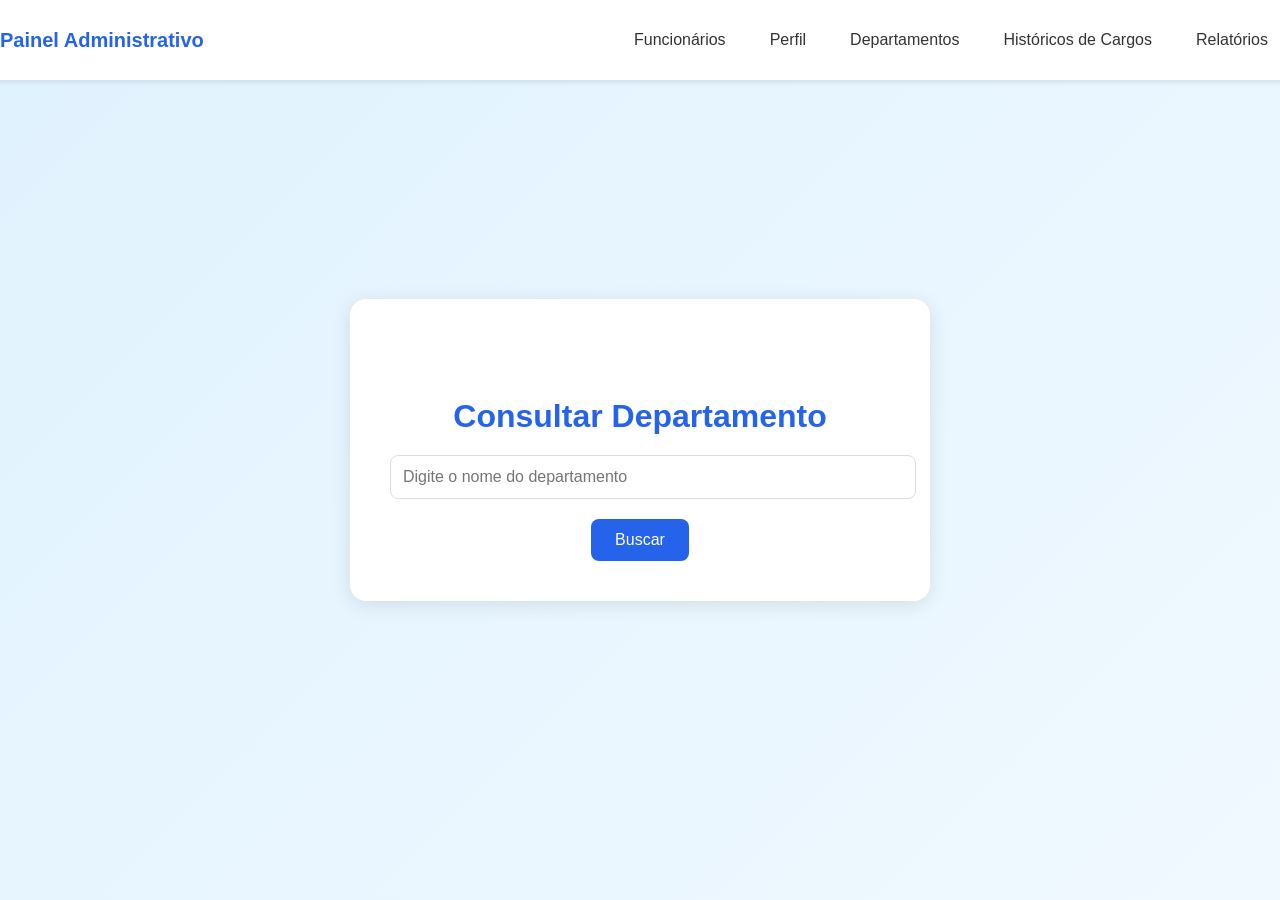
==== html/dados.html @ 54ffbf49 "Projeto" ====
<!DOCTYPE html>
<html lang="pt-br">

<head>
  <meta charset="UTF-8">
  <meta name="viewport" content="width=device-width, initial-scale=1">
  <title>Consulta de Departamento</title>
  <style>
    body {
      font-family: 'Segoe UI', sans-serif;
      background: linear-gradient(135deg, #e0f2fe, #f0f9ff);
      display: flex;
      align-items: center;
      justify-content: center;
      height: 100vh;
      margin: 0;
    }

    .container {
      background-color: #fff;
      padding: 40px;
      border-radius: 16px;
      box-shadow: 0 4px 20px rgba(0, 0, 0, 0.1);
      text-align: center;
      width: 100%;
      max-width: 500px;
    }

    h1 {
      color: #2563eb;
      margin-bottom: 20px;
    }

    input[type="text"] {
      width: 100%;
      padding: 12px;
      font-size: 16px;
      border: 1px solid #ddd;
      border-radius: 8px;
      margin-bottom: 20px;
    }

    button {
      background-color: #2563eb;
      color: white;
      padding: 12px 24px;
      font-size: 16px;
      border: none;
      border-radius: 8px;
      cursor: pointer;
      transition: background-color 0.3s ease;
    }

    button:hover {
      background-color: #1e40af;
    }

    .resultado {
      margin-top: 30px;
      font-size: 16px;
      color: #333;
      background-color: #f8fafc;
      padding: 20px;
      border-radius: 8px;
    }

    /* Navbar */
    .navbar {
      background-color: #ffffff;
      box-shadow: 0 2px 6px rgba(0, 0, 0, 0.1);
      padding: 15px 30px;
      display: flex;
      justify-content: space-between;
      align-items: center;
      position: fixed;
      width: 100%;
      top: 0;
      z-index: 10;
    }

    .navbar .logo {
      font-size: 20px;
      font-weight: bold;
      color: #2563eb;
    }

    .navbar ul {
      display: flex;
      gap: 20px;
      list-style: none;
    }

    .navbar ul li a {
      text-decoration: none;
      color: #333;
      font-weight: 500;
      padding: 8px 12px;
      border-radius: 8px;
      transition: background-color 0.3s ease;
    }

    .navbar ul li a:hover {
      background-color: #e0e7ff;
      color: #2563eb;
    }

    .content {
      padding: 100px 30px 30px 30px;
    }
  </style>
</head>

<body>

  <nav class="navbar">
    <div class="logo">Painel Administrativo</div>
    <ul>
      <li><a href="http://localhost:8080/html/funcionarios.html">Funcionários</a></li>
      <li><a href="http://localhost:8080/html/perfil.html">Perfil</a></li>
      <li><a href="http://localhost:8080/html/departamento.html">Departamentos</a></li>
      <li><a href="http://localhost:8080/html/historicoCargos.html">Históricos de Cargos</a></li>
      <li><a href="http://localhost:8080/html/dados.html">Relatórios</a></li>
    </ul>
  </nav>

  <div class="container">
    <h1><br>Consultar Departamento</h1>
    <input type="text" id="departamento" placeholder="Digite o nome do departamento">
    <button onclick="buscarDados()">Buscar</button>

    <div id="resultado" class="resultado" style="display: none;"></div>
  </div>

  <script>
    function buscarDados() {
      const departamento = document.getElementById('departamento').value.trim();
      const resultadoDiv = document.getElementById('resultado');
      resultadoDiv.style.display = 'none';
      resultadoDiv.innerHTML = '';

      if (!departamento) {
        alert('Por favor, digite o nome do departamento.');
        return;
      }

      const token = localStorage.getItem('token');
      if (!token) {
        alert('Token não encontrado. Faça login para continuar.');
        return;
      }

      fetch('http://localhost:8080/dados', {
        method: 'POST',
        headers: {
          'Content-Type': 'application/json',
          'Authorization': `Bearer ${token}`
        },
        body: JSON.stringify({ departamento })
      })
        .then(res => res.json())
        .then(data => {
          resultadoDiv.style.display = 'block';

          if (data.media_idade && data.media_salario && data.total_funcionarios !== undefined) {
            resultadoDiv.innerHTML = `
              <strong>${data.msg}</strong><br><br>
              <p>Média de Idade: <strong>${data.media_idade} anos</strong></p>
              <p>Média Salarial: <strong>R$ ${data.media_salario}</strong></p>
              <p>Total de Funcionários: <strong>${data.total_funcionarios}</strong></p>
            `;
          } else if (data.resultado) {
            resultadoDiv.innerHTML = `<p>${data.resultado}</p>`;
          } else {
            resultadoDiv.innerHTML = `<p>Erro inesperado ao buscar os dados.</p>`;
          }
        })
        ;
    }
  </script>

</body>

</html>
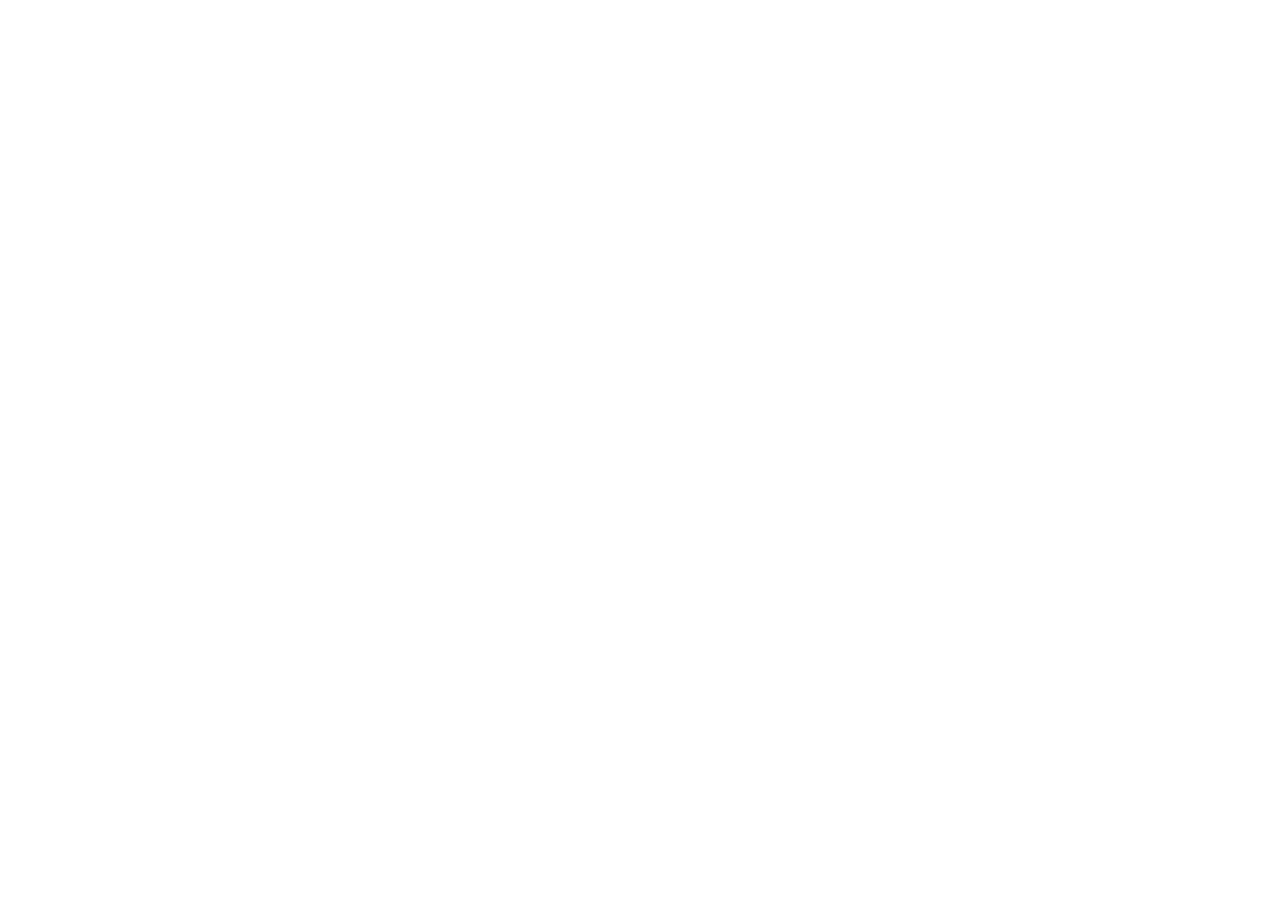
==== commit d86d88ab: "Refatoracao + readme" ====
--- a/html/dados.html
+++ b/html/dados.html
@@ -1,136 +1,57 @@
 <!DOCTYPE html>
 <html lang="pt-br">
-
 <head>
   <meta charset="UTF-8">
   <meta name="viewport" content="width=device-width, initial-scale=1">
-  <title>Consulta de Departamento</title>
+  <title>Relatórios - SamiAPI</title>
+  <link rel="stylesheet" href="styles.css">
   <style>
-    body {
-      font-family: 'Segoe UI', sans-serif;
-      background: linear-gradient(135deg, #e0f2fe, #f0f9ff);
-      display: flex;
-      align-items: center;
-      justify-content: center;
-      height: 100vh;
-      margin: 0;
+    .report-card {
+        max-width: 600px;
+        margin: 0 auto;
     }
-
-    .container {
-      background-color: #fff;
-      padding: 40px;
-      border-radius: 16px;
-      box-shadow: 0 4px 20px rgba(0, 0, 0, 0.1);
-      text-align: center;
-      width: 100%;
-      max-width: 500px;
+    .result-box {
+        margin-top: 30px;
+        background: rgba(15, 23, 42, 0.5);
+        padding: 20px;
+        border-radius: 12px;
+        border: 1px solid var(--border-color);
+        display: none;
+        animation: fadeIn 0.3s ease;
     }
-
-    h1 {
-      color: #2563eb;
-      margin-bottom: 20px;
+    .result-box strong { color: var(--primary); }
+    .stat-row {
+        display: flex;
+        justify-content: space-between;
+        padding: 12px 0;
+        border-bottom: 1px solid rgba(255, 255, 255, 0.05);
     }
-
-    input[type="text"] {
-      width: 100%;
-      padding: 12px;
-      font-size: 16px;
-      border: 1px solid #ddd;
-      border-radius: 8px;
-      margin-bottom: 20px;
-    }
-
-    button {
-      background-color: #2563eb;
-      color: white;
-      padding: 12px 24px;
-      font-size: 16px;
-      border: none;
-      border-radius: 8px;
-      cursor: pointer;
-      transition: background-color 0.3s ease;
-    }
-
-    button:hover {
-      background-color: #1e40af;
-    }
-
-    .resultado {
-      margin-top: 30px;
-      font-size: 16px;
-      color: #333;
-      background-color: #f8fafc;
-      padding: 20px;
-      border-radius: 8px;
-    }
-
-    /* Navbar */
-    .navbar {
-      background-color: #ffffff;
-      box-shadow: 0 2px 6px rgba(0, 0, 0, 0.1);
-      padding: 15px 30px;
-      display: flex;
-      justify-content: space-between;
-      align-items: center;
-      position: fixed;
-      width: 100%;
-      top: 0;
-      z-index: 10;
-    }
-
-    .navbar .logo {
-      font-size: 20px;
-      font-weight: bold;
-      color: #2563eb;
-    }
-
-    .navbar ul {
-      display: flex;
-      gap: 20px;
-      list-style: none;
-    }
-
-    .navbar ul li a {
-      text-decoration: none;
-      color: #333;
-      font-weight: 500;
-      padding: 8px 12px;
-      border-radius: 8px;
-      transition: background-color 0.3s ease;
-    }
-
-    .navbar ul li a:hover {
-      background-color: #e0e7ff;
-      color: #2563eb;
-    }
-
-    .content {
-      padding: 100px 30px 30px 30px;
-    }
+    .stat-row:last-child { border-bottom: none; }
   </style>
 </head>
+<body>
+  <div id="navbar-placeholder"></div>
 
-<body>
+  <div class="content">
+    <div class="page-header">
+      <h1>Relatórios</h1>
+    </div>
 
-  <nav class="navbar">
-    <div class="logo">Painel Administrativo</div>
-    <ul>
-      <li><a href="http://localhost:8080/html/funcionarios.html">Funcionários</a></li>
-      <li><a href="http://localhost:8080/html/perfil.html">Perfil</a></li>
-      <li><a href="http://localhost:8080/html/departamento.html">Departamentos</a></li>
-      <li><a href="http://localhost:8080/html/historicoCargos.html">Históricos de Cargos</a></li>
-      <li><a href="http://localhost:8080/html/dados.html">Relatórios</a></li>
-    </ul>
-  </nav>
+    <div class="card report-card">
+      <h2 style="margin-bottom: 20px;">Consultar Departamento</h2>
+      <div class="form-group">
+        <label>Selecione o Departamento</label>
+        <select id="departamento">
+            <option value="">Carregando...</option>
+        </select>
+      </div>
+      <button class="btn-primary" onclick="buscarDados()" style="width: 100%; justify-content: center;">Buscar</button>
 
-  <div class="container">
-    <h1><br>Consultar Departamento</h1>
-    <input type="text" id="departamento" placeholder="Digite o nome do departamento">
-    <button onclick="buscarDados()">Buscar</button>
-
-    <div id="resultado" class="resultado" style="display: none;"></div>
+      <div id="resultado" class="result-box"></div>
+    </div>
   </div>
 
+  <script src="ui.js"></script>
   <script>
     function buscarDados() {
       const departamento = document.getElementById('departamento').value.trim();
@@ -139,15 +60,12 @@
       resultadoDiv.innerHTML = '';
 
       if (!departamento) {
-        alert('Por favor, digite o nome do departamento.');
+        showToast('Por favor, digite o nome do departamento.', 'error');
         return;
       }
 
       const token = localStorage.getItem('token');
-      if (!token) {
-        alert('Token não encontrado. Faça login para continuar.');
-        return;
-      }
+      if (!token) return;
 
       fetch('http://localhost:8080/dados', {
         method: 'POST',
@@ -157,27 +75,68 @@
         },
         body: JSON.stringify({ departamento })
       })
-        .then(res => res.json())
+      .then(res => res.json())
+      .then(data => {
+        resultadoDiv.style.display = 'block';
+
+        if (data.media_idade !== undefined && data.media_salario !== undefined && data.total_funcionarios !== undefined) {
+          resultadoDiv.innerHTML = `
+            <div style="font-size: 18px; margin-bottom: 15px; color: var(--success); font-weight: 600;">${data.msg}</div>
+            <div class="stat-row">
+                <span>Média de Idade</span>
+                <strong>${data.media_idade} anos</strong>
+            </div>
+            <div class="stat-row">
+                <span>Média Salarial</span>
+                <strong>R$ ${data.media_salario}</strong>
+            </div>
+            <div class="stat-row">
+                <span>Total de Funcionários</span>
+                <strong>${data.total_funcionarios}</strong>
+            </div>
+          `;
+        } else if (data.resultado) {
+          resultadoDiv.innerHTML = `<p>${data.resultado}</p>`;
+        } else if (data.msg) {
+          resultadoDiv.innerHTML = `<p style="color: var(--danger);">${data.msg}</p>`;
+        } else {
+          resultadoDiv.innerHTML = `<p>Erro inesperado ao buscar os dados.</p>`;
+        }
+      })
+      .catch(err => {
+        showToast('Erro ao buscar relatório', 'error');
+      });
+    }
+
+    function carregarDepartamentos() {
+        const token = localStorage.getItem('token');
+        if (!token) return;
+
+        fetch('http://localhost:8080/departamentos', {
+            method: 'GET',
+            headers: { 'Content-Type': 'application/json', 'Authorization': `Bearer ${token}` }
+        })
+        .then(response => response.json())
         .then(data => {
-          resultadoDiv.style.display = 'block';
+            const select = document.getElementById('departamento');
+            select.innerHTML = '<option value="">Selecione um departamento</option>';
+            if (Array.isArray(data) && data.length > 0) {
+                data.forEach(dep => {
+                    const option = document.createElement('option');
+                    option.value = dep.nome_departamento;
+                    option.textContent = dep.nome_departamento;
+                    select.appendChild(option);
+                });
+            } else {
+                select.innerHTML = '<option value="">Nenhum departamento encontrado</option>';
+            }
+        })
+        .catch(error => {
+            showToast('Erro ao carregar lista de departamentos.', 'error');
+        });
+    }
 
-          if (data.media_idade && data.media_salario && data.total_funcionarios !== undefined) {
-            resultadoDiv.innerHTML = `
-              <strong>${data.msg}</strong><br><br>
-              <p>Média de Idade: <strong>${data.media_idade} anos</strong></p>
-              <p>Média Salarial: <strong>R$ ${data.media_salario}</strong></p>
-              <p>Total de Funcionários: <strong>${data.total_funcionarios}</strong></p>
-            `;
-          } else if (data.resultado) {
-            resultadoDiv.innerHTML = `<p>${data.resultado}</p>`;
-          } else {
-            resultadoDiv.innerHTML = `<p>Erro inesperado ao buscar os dados.</p>`;
-          }
-        })
-        ;
-    }
+    window.onload = carregarDepartamentos;
   </script>
-
 </body>
-
 </html>
--- a/html/styles.css
+++ b/html/styles.css
@@ -0,0 +1,436 @@
+@import url('https://fonts.googleapis.com/css2?family=Poppins:wght@300;400;500;600;700&display=swap');
+
+:root {
+    --bg-main: #0f172a;
+    --bg-card: #1e293b;
+    --text-main: #f8fafc;
+    --text-muted: #94a3b8;
+    --border-color: #334155;
+    --primary: #3b82f6;
+    --primary-hover: #2563eb;
+    --success: #10b981;
+    --success-hover: #059669;
+    --danger: #ef4444;
+    --danger-hover: #dc2626;
+    --gradient-primary: linear-gradient(135deg, #3b82f6, #8b5cf6);
+}
+
+* {
+    margin: 0;
+    padding: 0;
+    box-sizing: border-box;
+    font-family: 'Poppins', sans-serif;
+}
+
+body {
+    background-color: var(--bg-main);
+    color: var(--text-main);
+    min-height: 100vh;
+    padding-top: 80px;
+    background-image: radial-gradient(circle at 50% 0%, #1e293b 0%, #0f172a 70%);
+    background-attachment: fixed;
+}
+
+/* Navbar */
+.navbar {
+    background: rgba(15, 23, 42, 0.7);
+    backdrop-filter: blur(12px);
+    -webkit-backdrop-filter: blur(12px);
+    border-bottom: 1px solid rgba(255, 255, 255, 0.1);
+    padding: 15px 40px;
+    display: flex;
+    justify-content: space-between;
+    align-items: center;
+    position: fixed;
+    width: 100%;
+    top: 0;
+    z-index: 100;
+}
+
+.navbar .logo {
+    font-size: 24px;
+    font-weight: 700;
+    background: var(--gradient-primary);
+    -webkit-background-clip: text;
+    -webkit-text-fill-color: transparent;
+    letter-spacing: 1px;
+}
+
+.navbar ul {
+    display: flex;
+    gap: 15px;
+    list-style: none;
+    align-items: center;
+}
+
+.navbar ul li a {
+    text-decoration: none;
+    color: var(--text-muted);
+    font-weight: 500;
+    padding: 8px 16px;
+    border-radius: 8px;
+    transition: all 0.3s ease;
+}
+
+.navbar ul li a:hover,
+.navbar ul li a.active {
+    background: rgba(255, 255, 255, 0.1);
+    color: var(--text-main);
+}
+
+.navbar .logout-btn {
+    background: rgba(239, 68, 68, 0.1);
+    color: var(--danger);
+    padding: 8px 16px;
+    border-radius: 8px;
+    cursor: pointer;
+    font-weight: 500;
+    transition: all 0.3s;
+    border: 1px solid transparent;
+    text-decoration: none;
+}
+.navbar .logout-btn:hover {
+    background: var(--danger);
+    color: white;
+}
+
+/* Page Layout */
+.content {
+    padding: 40px;
+    max-width: 1200px;
+    margin: 0 auto;
+    animation: fadeIn 0.5s ease-out;
+}
+
+@keyframes fadeIn {
+    from { opacity: 0; transform: translateY(20px); }
+    to { opacity: 1; transform: translateY(0); }
+}
+
+.page-header {
+    display: flex;
+    justify-content: space-between;
+    align-items: center;
+    margin-bottom: 30px;
+}
+
+.page-header h1 {
+    font-size: 28px;
+    font-weight: 600;
+}
+
+.btn-primary {
+    background: var(--gradient-primary);
+    color: white;
+    border: none;
+    padding: 10px 20px;
+    border-radius: 8px;
+    font-size: 15px;
+    font-weight: 500;
+    cursor: pointer;
+    transition: transform 0.2s, box-shadow 0.2s;
+    box-shadow: 0 4px 15px rgba(59, 130, 246, 0.3);
+    display: inline-flex;
+    align-items: center;
+    gap: 8px;
+}
+
+.btn-primary:hover {
+    transform: translateY(-2px);
+    box-shadow: 0 6px 20px rgba(59, 130, 246, 0.4);
+}
+
+/* Cards (Dashboard) */
+.dashboard-grid {
+    display: grid;
+    grid-template-columns: repeat(auto-fit, minmax(300px, 1fr));
+    gap: 20px;
+}
+
+.card {
+    background: rgba(30, 41, 59, 0.7);
+    backdrop-filter: blur(10px);
+    padding: 30px;
+    border-radius: 16px;
+    border: 1px solid var(--border-color);
+    box-shadow: 0 10px 30px rgba(0, 0, 0, 0.2);
+    transition: transform 0.3s ease;
+}
+
+.card:hover {
+    transform: translateY(-5px);
+    border-color: rgba(255, 255, 255, 0.2);
+}
+
+/* Tables */
+.table-container {
+    background: var(--bg-card);
+    border-radius: 16px;
+    border: 1px solid var(--border-color);
+    overflow: hidden;
+    box-shadow: 0 10px 30px rgba(0, 0, 0, 0.2);
+    overflow-x: auto;
+}
+
+table {
+    width: 100%;
+    border-collapse: collapse;
+}
+
+table th,
+table td {
+    padding: 16px 20px;
+    text-align: left;
+}
+
+table th {
+    background: rgba(15, 23, 42, 0.5);
+    color: var(--text-muted);
+    font-weight: 600;
+    font-size: 13px;
+    text-transform: uppercase;
+    letter-spacing: 0.5px;
+    border-bottom: 1px solid var(--border-color);
+}
+
+table tr {
+    border-bottom: 1px solid var(--border-color);
+    transition: background-color 0.2s;
+}
+
+table tr:last-child {
+    border-bottom: none;
+}
+
+table tr:hover {
+    background: rgba(255, 255, 255, 0.02);
+}
+
+table td {
+    color: var(--text-main);
+    font-size: 14px;
+}
+
+.action-btns {
+    display: flex;
+    gap: 8px;
+}
+
+.btn-icon {
+    width: 32px;
+    height: 32px;
+    border-radius: 8px;
+    border: none;
+    display: flex;
+    align-items: center;
+    justify-content: center;
+    cursor: pointer;
+    transition: all 0.2s;
+    font-size: 14px;
+}
+
+.btn-edit {
+    background: rgba(16, 185, 129, 0.1);
+    color: var(--success);
+}
+
+.btn-edit:hover {
+    background: var(--success);
+    color: white;
+}
+
+.btn-delete {
+    background: rgba(239, 68, 68, 0.1);
+    color: var(--danger);
+}
+
+.btn-delete:hover {
+    background: var(--danger);
+    color: white;
+}
+
+/* Modals */
+.modal-overlay {
+    position: fixed;
+    top: 0;
+    left: 0;
+    width: 100%;
+    height: 100%;
+    background: rgba(0, 0, 0, 0.6);
+    backdrop-filter: blur(4px);
+    display: flex;
+    align-items: center;
+    justify-content: center;
+    z-index: 1000;
+    opacity: 0;
+    pointer-events: none;
+    transition: opacity 0.3s ease;
+}
+
+.modal-overlay.show {
+    opacity: 1;
+    pointer-events: all;
+}
+
+.modal-content {
+    background: var(--bg-card);
+    border: 1px solid rgba(255, 255, 255, 0.1);
+    border-radius: 16px;
+    padding: 30px;
+    width: 100%;
+    max-width: 500px;
+    transform: translateY(20px) scale(0.95);
+    transition: all 0.3s ease;
+    box-shadow: 0 20px 40px rgba(0, 0, 0, 0.4);
+    max-height: 90vh;
+    overflow-y: auto;
+}
+
+.modal-overlay.show .modal-content {
+    transform: translateY(0) scale(1);
+}
+
+.modal-header {
+    display: flex;
+    justify-content: space-between;
+    align-items: center;
+    margin-bottom: 24px;
+}
+
+.modal-header h2 {
+    font-size: 20px;
+    font-weight: 600;
+}
+
+.close-btn {
+    background: none;
+    border: none;
+    color: var(--text-muted);
+    font-size: 24px;
+    cursor: pointer;
+    transition: color 0.2s;
+}
+
+.close-btn:hover {
+    color: white;
+}
+
+/* Forms */
+.form-group {
+    margin-bottom: 16px;
+}
+
+.form-group label {
+    display: block;
+    margin-bottom: 8px;
+    color: var(--text-muted);
+    font-size: 14px;
+    font-weight: 500;
+}
+
+.form-group input,
+.form-group select {
+    width: 100%;
+    padding: 12px 16px;
+    background: rgba(15, 23, 42, 0.5);
+    border: 1px solid var(--border-color);
+    border-radius: 8px;
+    color: white;
+    font-size: 14px;
+    transition: all 0.3s;
+}
+
+.form-group input:focus,
+.form-group select:focus {
+    outline: none;
+    border-color: var(--primary);
+    box-shadow: 0 0 0 3px rgba(59, 130, 246, 0.2);
+}
+
+.form-actions {
+    display: flex;
+    justify-content: flex-end;
+    gap: 12px;
+    margin-top: 24px;
+}
+
+.btn-secondary {
+    background: rgba(255, 255, 255, 0.05);
+    color: white;
+    border: 1px solid var(--border-color);
+    padding: 10px 20px;
+    border-radius: 8px;
+    font-size: 15px;
+    font-weight: 500;
+    cursor: pointer;
+    transition: all 0.2s;
+}
+
+.btn-secondary:hover {
+    background: rgba(255, 255, 255, 0.1);
+}
+
+/* Toast Notifications */
+.toast-container {
+    position: fixed;
+    bottom: 24px;
+    right: 24px;
+    z-index: 9999;
+    display: flex;
+    flex-direction: column;
+    gap: 12px;
+}
+
+.toast {
+    background: var(--bg-card);
+    border: 1px solid var(--border-color);
+    padding: 16px 20px;
+    border-radius: 12px;
+    box-shadow: 0 10px 30px rgba(0, 0, 0, 0.3);
+    display: flex;
+    align-items: center;
+    gap: 12px;
+    transform: translateX(120%);
+    transition: transform 0.3s cubic-bezier(0.68, -0.55, 0.265, 1.55);
+}
+
+.toast.show {
+    transform: translateX(0);
+}
+
+.toast-success { border-left: 4px solid var(--success); }
+.toast-error { border-left: 4px solid var(--danger); }
+.toast-info { border-left: 4px solid var(--primary); }
+
+.toast-icon { font-size: 20px; }
+.toast-text { font-size: 14px; font-weight: 500; color: white; }
+
+/* Login Page specific */
+.login-wrapper {
+    display: flex;
+    align-items: center;
+    justify-content: center;
+    height: 100vh;
+    padding: 20px;
+}
+.login-card {
+    background: rgba(30, 41, 59, 0.8);
+    backdrop-filter: blur(20px);
+    padding: 40px;
+    border-radius: 20px;
+    border: 1px solid rgba(255,255,255,0.1);
+    box-shadow: 0 20px 50px rgba(0,0,0,0.5);
+    width: 100%;
+    max-width: 400px;
+    text-align: center;
+}
+.login-card h2 {
+    margin-bottom: 30px;
+    font-size: 28px;
+    font-weight: 700;
+    background: var(--gradient-primary);
+    -webkit-background-clip: text;
+    -webkit-text-fill-color: transparent;
+}
+.login-card .form-group { text-align: left; }
+.login-btn { width: 100%; margin-top: 10px; }
